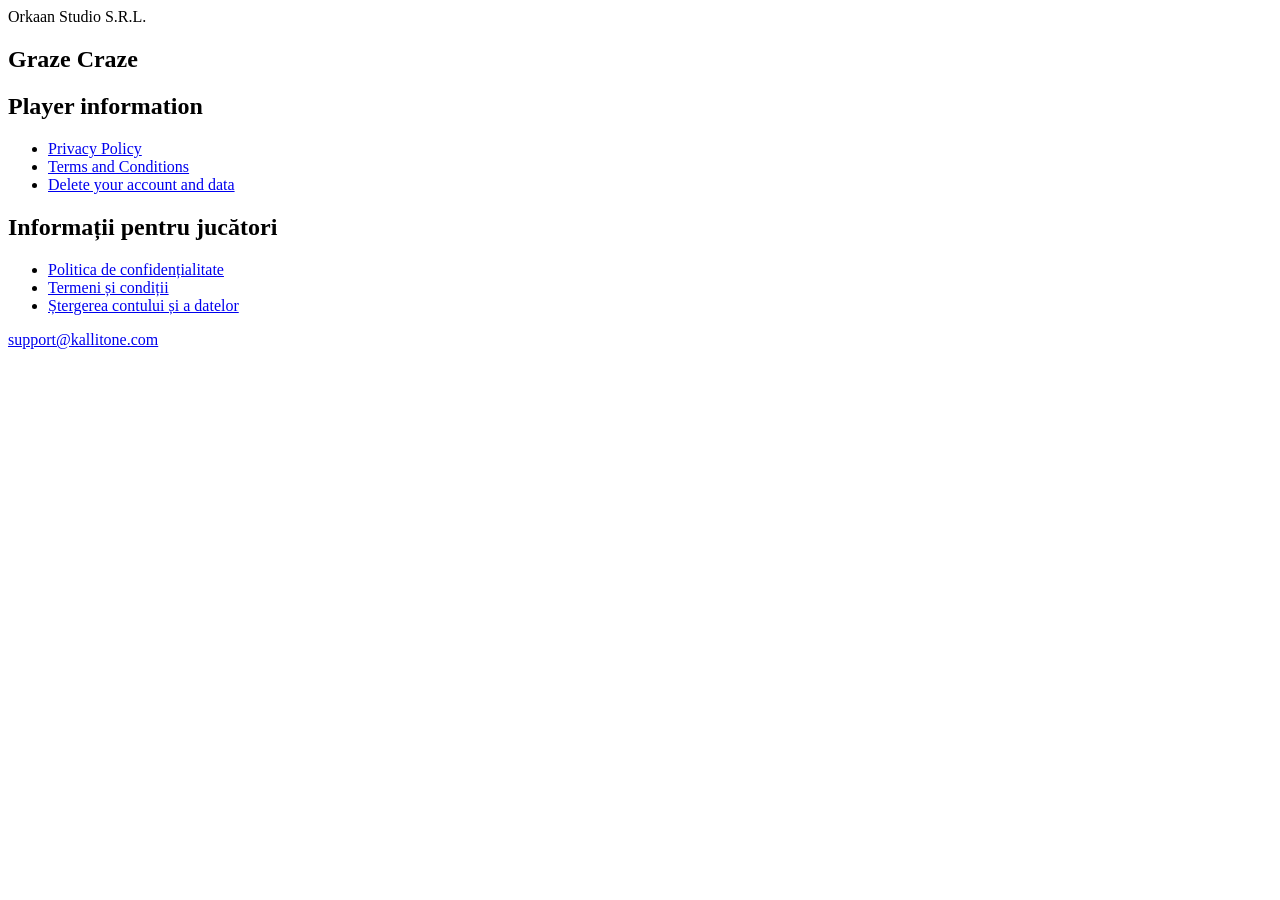
==== graze-craze-legal/index.html @ 48abf87a "Create index.html" ====
<!doctype html>
<html lang="en"><head><meta charset="utf-8"><meta name="viewport" content="width=device-width, initial-scale=1"><title>Graze Craze | Player information</title><link rel="stylesheet" href="legal.css"></head><body><main><article><header><span>Orkaan Studio S.R.L.</span><h1>Graze Craze</h1></header><h2>Player information</h2><ul><li><a href="privacy.html">Privacy Policy</a></li><li><a href="terms.html">Terms and Conditions</a></li><li><a href="delete-account.html">Delete your account and data</a></li></ul><section lang="ro"><h2>Informații pentru jucători</h2><ul><li><a href="privacy.html#ro">Politica de confidențialitate</a></li><li><a href="terms.html#ro">Termeni și condiții</a></li><li><a href="delete-account.html#ro">Ștergerea contului și a datelor</a></li></ul></section><footer><a href="mailto:support@kallitone.com">support@kallitone.com</a></footer></article></main></body></html>
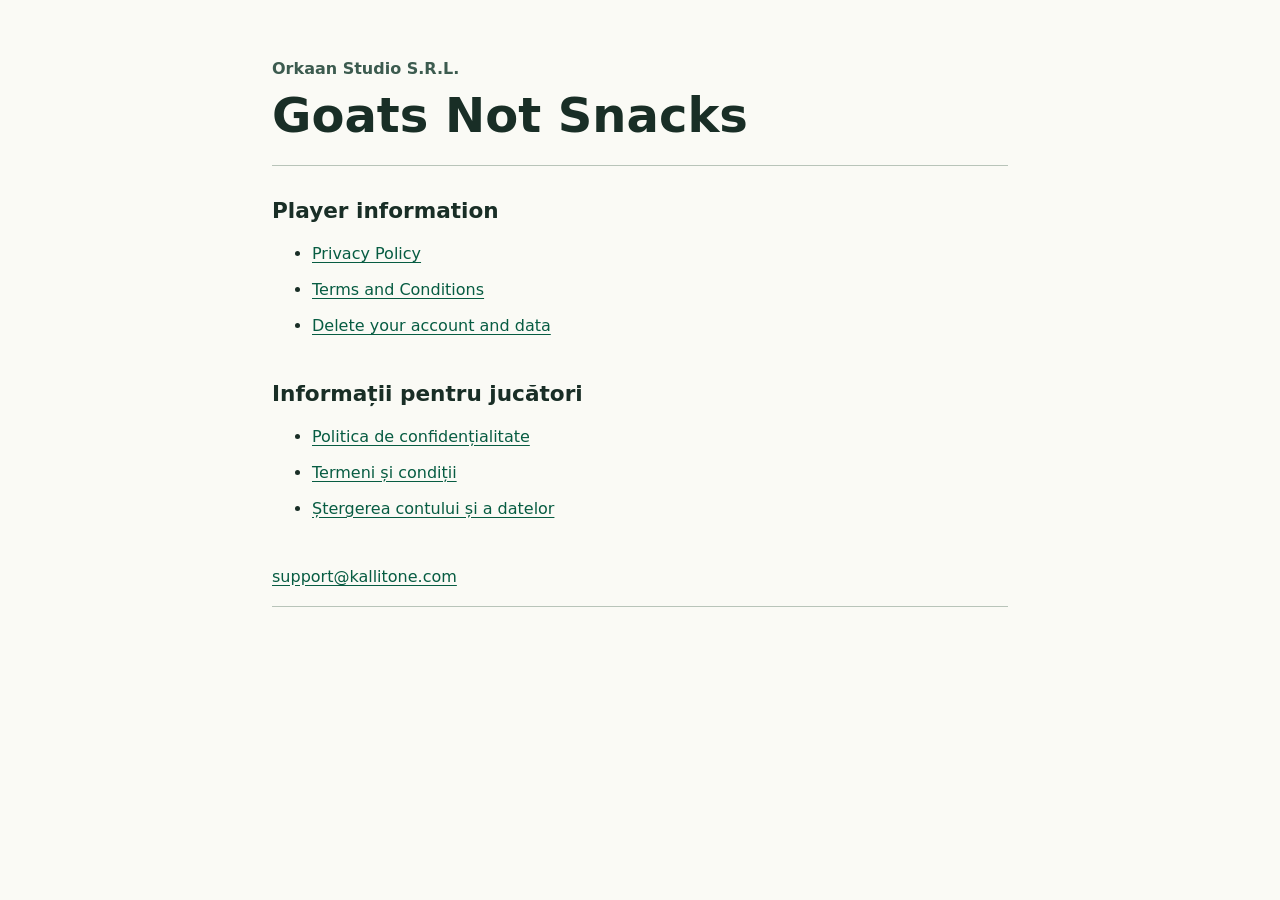
==== commit fd797076: "Rename Graze Craze policies to Goats Not Snacks Keep existing public policy URLs. Document confirmed" ====
--- a/graze-craze-legal/index.html
+++ b/graze-craze-legal/index.html
@@ -1,2 +1,2 @@
 <!doctype html>
-<html lang="en"><head><meta charset="utf-8"><meta name="viewport" content="width=device-width, initial-scale=1"><title>Graze Craze | Player information</title><link rel="stylesheet" href="legal.css"></head><body><main><article><header><span>Orkaan Studio S.R.L.</span><h1>Graze Craze</h1></header><h2>Player information</h2><ul><li><a href="privacy.html">Privacy Policy</a></li><li><a href="terms.html">Terms and Conditions</a></li><li><a href="delete-account.html">Delete your account and data</a></li></ul><section lang="ro"><h2>Informații pentru jucători</h2><ul><li><a href="privacy.html#ro">Politica de confidențialitate</a></li><li><a href="terms.html#ro">Termeni și condiții</a></li><li><a href="delete-account.html#ro">Ștergerea contului și a datelor</a></li></ul></section><footer><a href="mailto:support@kallitone.com">support@kallitone.com</a></footer></article></main></body></html>
+<html lang="en"><head><meta charset="utf-8"><meta name="viewport" content="width=device-width, initial-scale=1"><title>Goats Not Snacks | Player information</title><link rel="stylesheet" href="legal.css"></head><body><main><article><header><span>Orkaan Studio S.R.L.</span><h1>Goats Not Snacks</h1></header><h2>Player information</h2><ul><li><a href="privacy.html">Privacy Policy</a></li><li><a href="terms.html">Terms and Conditions</a></li><li><a href="delete-account.html">Delete your account and data</a></li></ul><section lang="ro"><h2>Informații pentru jucători</h2><ul><li><a href="privacy.html#ro">Politica de confidențialitate</a></li><li><a href="terms.html#ro">Termeni și condiții</a></li><li><a href="delete-account.html#ro">Ștergerea contului și a datelor</a></li></ul></section><footer><a href="mailto:support@kallitone.com">support@kallitone.com</a></footer></article></main></body></html>
--- a/graze-craze-legal/legal.css
+++ b/graze-craze-legal/legal.css
@@ -0,0 +1,14 @@
+:root { color-scheme: light; font: 100%/1.65 system-ui, sans-serif; color: #192e26; background: #fafaf5; }
+body { margin: 0; }
+main { max-width: 46rem; padding: 0 1.25rem; margin: auto; }
+article { padding: 2.5rem 0; }
+article + article { border-top: 2px solid #8a9c91; }
+header, footer { padding: 1rem 0; border-bottom: 1px solid #b8c4b9; }
+header span { color: #3c5b4f; font-weight: 600; }
+h1 { font-size: clamp(2rem, 6vw, 3rem); margin: .4rem 0; line-height: 1.12; }
+h2 { font-size: 1.35rem; margin: 2rem 0 .5rem; line-height: 1.25; }
+a { color: #075c42; text-underline-offset: .18em; }
+a:focus-visible { outline: 3px solid #a65508; outline-offset: 3px; }
+li { padding-bottom: .6rem; }
+.button { display: inline-block; background: #12583e; color: white; padding: .65rem 1rem; border-radius: .3rem; }
+address { font-style: normal; margin: 1rem 0; }
